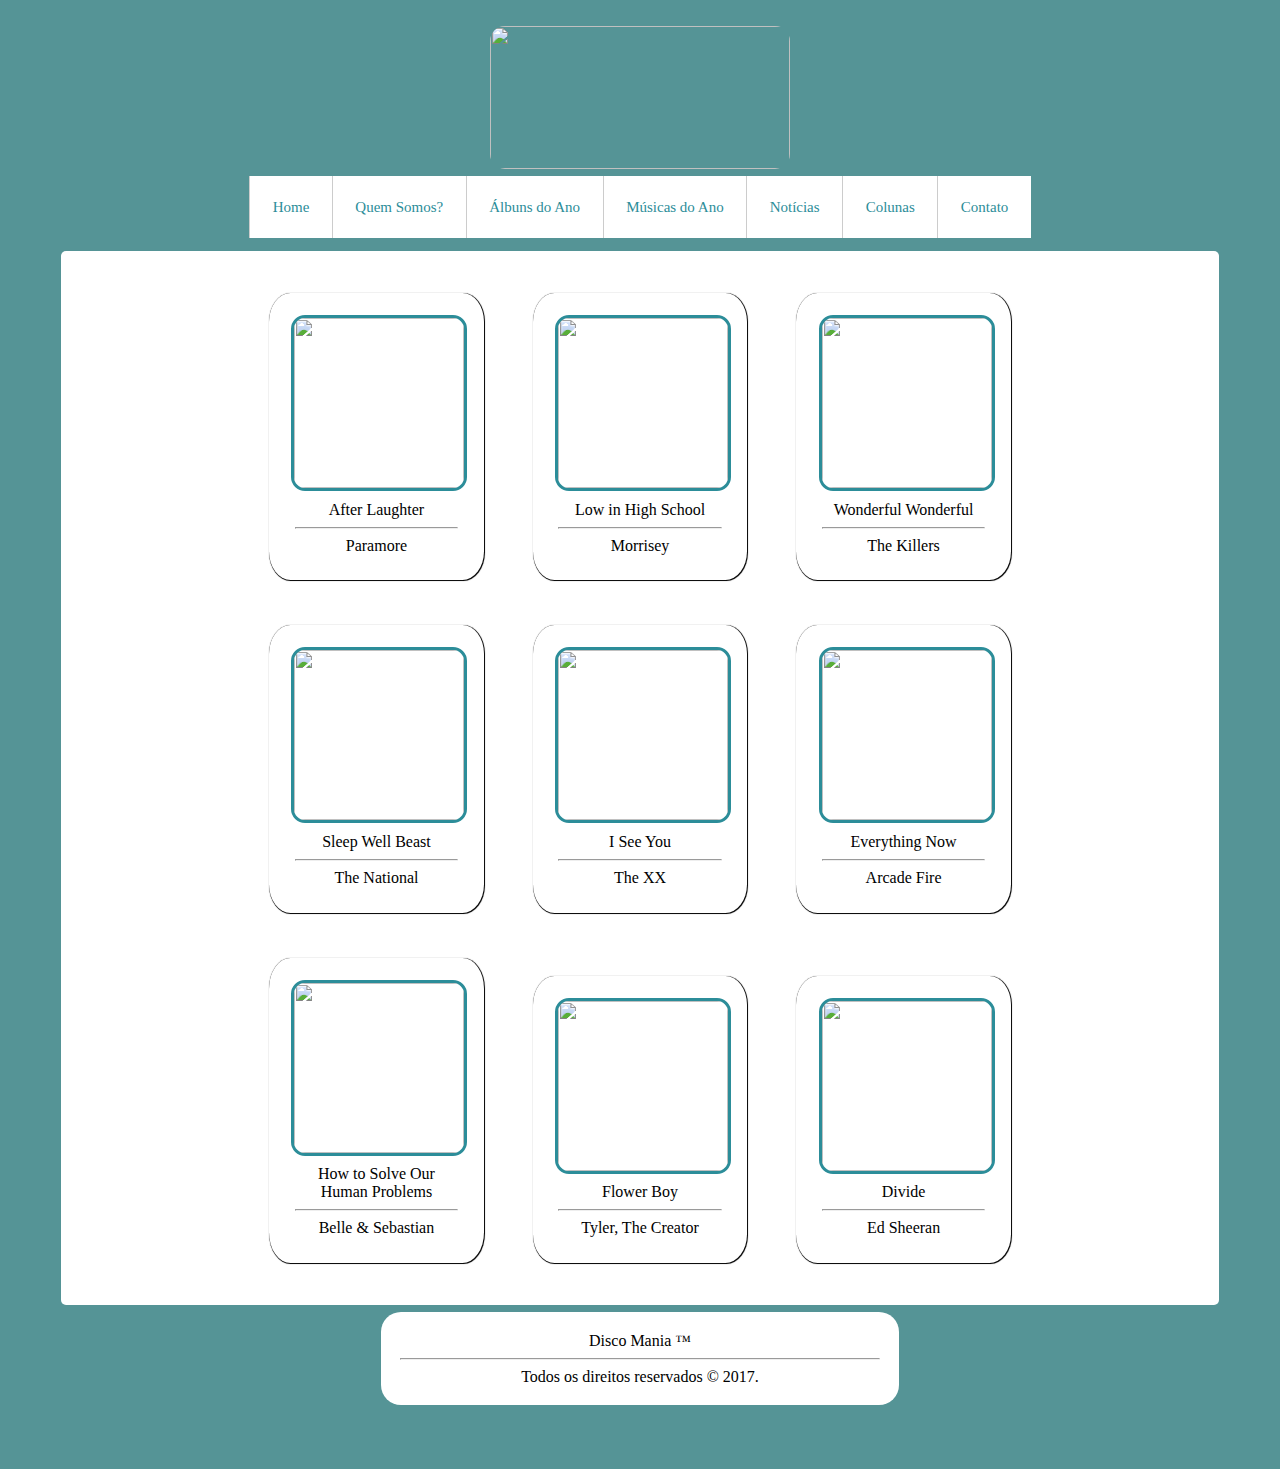
==== albuns.html @ a49dd53c "Add files via upload" ====
<!DOCTYPE html> <!--Tipo do documento-->
<html> <!--Inicio da pagina-->
  <head>
    <meta charset="utf-8"> <!--Codificacao-->
    <link rel="stylesheet" href="Style.css"> <!--Link do arquivo css-->

    <title>Disco Mania</title> <!--Titulo da pagina-->
    <link rel="icon"type="image/png" href="media/icon.png"> <!-- Ícone do site que aparece ao lado do título na aba-->
  </head>
  <body>



    <div id="logo"> <!--Divisao da logo-->
				<a href="index.html"><img id="foto" src="media/foto.jpg" width="300px" height="143px" /></a> <!--Foto com link para a home-->
				</div>

        <div id="menu"> <!--Divisao do menu-->
				  <ul id="nav"> <!--Lista do menu-->
					<li><a href="index.html">Home</a></li><!--Itens com links de diferentes paginas-->
					<li><a href="quem-somos.html">Quem Somos?</a></li>
					<li><a href="albuns.html">Álbuns do Ano</a></li>
          <li><a href="musicas.html">Músicas do Ano</a></li>
					<li><a href="notícias.html">Notícias</a></li>
					<li><a href="colunas.html">Colunas</a></li>
					<li><a href="contato.html">Contato</a></li>
				  </ul>
			</div>

    <div id="corpotexto"> <!--Divisao do artigo-->
      <article id="corpo">
        <!--<div id="titulo">
          <h1>Seja Bem-Vindo!</h1>
        </div>-->

          <div id="linha">

            <div id="news1" class="news">
                <img id="img-teste" src="media/teste4.jpg"  width="170px" height="170px"></img>
                <a id="legenda" href="#">After Laughter<hr>Paramore</a>
            </div>

            <div id="news2" class="news">
              <img id="img-teste" src="media/teste2.jpg"  width="170px" height="170px"></img>
              <a id="legenda" href="#">Low in High School<hr>Morrisey</a>
            </div>

            <div id="news3" class="news" >
                <img id="img-teste" src="media/teste3.png"  width="170px" height="170px"></img>
                <a id="legenda" href="#">Wonderful Wonderful<hr>The Killers</a>

            </div>

          </div>

          <div id="linha">

            <div id="news1" class="news">
                <img id="img-teste" src="media/teste5.jpg"  width="170px" height="170px"></img>
                <a id="legenda" href="#">Sleep Well Beast<hr>The National</a>
            </div>

            <div id="news2" class="news">
              <img id="img-teste" src="media/teste7.jpg"  width="170px" height="170px"></img>
              <a id="legenda" href="#">I See You<hr>The XX</a>

              </div>

            <div id="news3" class="news">
              <img id="img-teste" src="media/teste6.jpg"  width="170px" height="170px"></img>
              <a id="legenda" href="#">Everything Now<hr>Arcade Fire</a>

            </div>

          </div>

          <div id="linha">

            <div id="news1" class="news">
                <img id="img-teste" src="media/teste9.jpg"  width="170px" height="170px"></img>
                <a id="legenda" href="#">How to Solve Our Human Problems<hr>Belle & Sebastian</a>

            </div>

            <div id="news2" class="news">
              <img id="img-teste" src="media/teste8.jpg"  width="170px" height="170px"></img>
              <a id="legenda" href="#">Flower Boy<hr>Tyler, The Creator</a>


              </div>

            <div id="news3" class="news">
              <img id="img-teste" src="media/teste10.jpg"  width="170px" height="170px"></img>
              <a id="legenda" href="#">Divide<hr>Ed Sheeran</a>

            </div>

          </div>



      </article>
    </div>

    <footer> <!--Rodape do site-->
		    <p id="redes">Disco Mania &#0153; <br><hr></p><p> Todos os direitos reservados  &#0169; 2017.</p> <!--Texto do rodape-->
    </footer>

  </body>
</html>
---- Style.css ----
html, body { /*configuracoes basicas do corpo da pagina*/
	margin:0;
	padding:0;
	width:100%;
	background-color: rgba(85,148,150,1);
}

h1 { /*Configuracoes de titulo h1*/
	font-size: 30px; /*Fonte*/
	font-family: "Helvetica Neue", Helvetica, Arial, sans-serif; /*Tipo de fonte*/
	text-align: center; /*Alinhamento*/

}

ul { /*Configuracoes padrao para todas as listas a serem utilizadas*/
	/*margin: 0; Zera as margens da lista*/
	padding: 0;
	list-style: none; /*Zera qualquer predefinicao de estilo da lista*/
}

div#logo
{ /*Divisao que corresponde a logo posicionada no topo da pagina*/

	margin-top: 2%; /*Margem do topo da divisao*/
	display: block; /*Configurando o display como bloco*/
	position: relative; /*Configurando a posicao como relativa*/
	display: table;
	margin: 0 auto;
	margin-top: 2%;
}


div#menu
{
	margin: 0 auto; /*Margens automaticas de orientacao esquerda-direita*/
	margin-top: 0.6%; /*Configurando margem do topo*/
	position: relative; /*Configurando a posicao como relativa*/
	display: block; /*Configurando o display como bloco*/

}

ul#nav
{
	position: relative; /*Configurando a posicao como relativa*/
	display: table; /*Configurando o display do menu como tabela para facilitar a orientacao*/
	margin: 0 auto; /*Margens automaticas de orientacao esquerda-direita*/
	margin-bottom: 1%; /*Margem do fundo*/
}

img#foto{
	position:absolute; /*Tornando a posicao da imagem como absoluta*/
	margin-top: 10px; /*Configurando a margem do topo*/
	position: relative; /*Configurando a posicao como relativa*/
	display: block; /*Configurando o display como bloco*/
	/*margin: 0 auto; Margens automaticas de orientacao esquerda-direita*/
	width: 100%;
	margin: auto;

	border-radius: 15px;
	/*margin-left: 7%;*/

}


ul#nav li
{
	margin-left: 0;
	position: relative; /*Torna a posicao dos itens da lista 'nav', que
											corresponde ao menu, relativos*/
	display: inline-block; /*Define a visualizacao do menu como blocos horizontais*/
	padding: 1.5em;
	padding-left: ;
	padding-right: ;
	font-size: 15px;
	text-align: center;
	background: #fff;
	border-left: 1px solid #ccc;
	/*	border-bottom: 1px solid #ccc;
*/
	}

ul li a
{
	text-decoration: none; /*Zera configuracoes predefinidas*/
	color: #2c8d99; /*Cor do texto*/

}

ul#nav li:hover
{
	background-color: #cdd;

}


h1 {
   margin:0; /*Zerando margem e padding pre-definidos*/
   padding:0;
   margin-bottom: 40px; /*Margem do fundo do h1*/
   font-size:35px; /*Tamanho da fonte*/
/*margin-left:3%;*/
}



div#corpotexto
{
	display: block
	position: relative;


}

article
{
	background-color: white;
	width: 70em;
	border-radius: 5px; /*Raio da borda do artigo*/
	padding: 1.5%; /*Espacamento interno do artigo*/
	margin: 0 auto;
	display: block;
	position: relative;
}

article#corpo h1
{
		font-size: 20pt;
		position: relative;
		text-align: left;
		width: 100%;
		margin: auto;
}

div#titulo
{
	margin:0 auto;
	background-color: rgba(44,141,153,0.6);
	color: #fff;
	text-shadow: 0.6px 0.6px 0.7px #000;
	padding: 0.9%;
	padding-left: 1.3%;
	padding-right: 1.3%;
	display: table;
	border-radius: 5px;
	box-shadow: 0.6px 0.6px 0.7px #000;


}

article#corpo p
{
	background-color: #fff;
	text-align: justify;
	text-indent: 1.7em;
}

footer
{
	background-color: #fff;
	height: 10%;
	width: 30em;
	position: relative;
	display: block;
	margin: 0 auto;
	margin-bottom: 1%;
	border-radius: 20px;
	padding: 1.5%;
	margin-top: 0.6%;
	margin-bottom: 5%;
}

img#img-teste
{
	border-radius: 8%;
	border-width: medium;
    border-style: solid;
    border-color: #2c8d99;

}

div.news
{
		display: inline-block;
		position: relative;
		/*width: 10%;*/
		margin: 0 auto;
		max-width: 170px;
		padding: 2%;
		margin: 2%;
		border-radius: 10%;
		text-align: center;
		background-color: white;
		box-shadow: 0.6px 0.6px 0.7px #000;
		box-shadow: -0.6px -0.6px -0.7px #000;
}

div#linha
{
		text-align: center;
		display: block;
		margin: 0 auto;
}

div#news1
{
}

div#news2
{
}

div#news3
{
}



footer p
{
	margin: 0;
	font-size: 1.0em;

	text-align: center;
}


a#legenda
{
		display: block;
		margin: 2%;
		margin-top: 5%;
		text-decoration: none;
		color: #000;
}

a#legenda:hover
{
/*	font-size: 1.1em;
*/
}

hr
{
	height: 1%;
	color: #2c8d99;
}
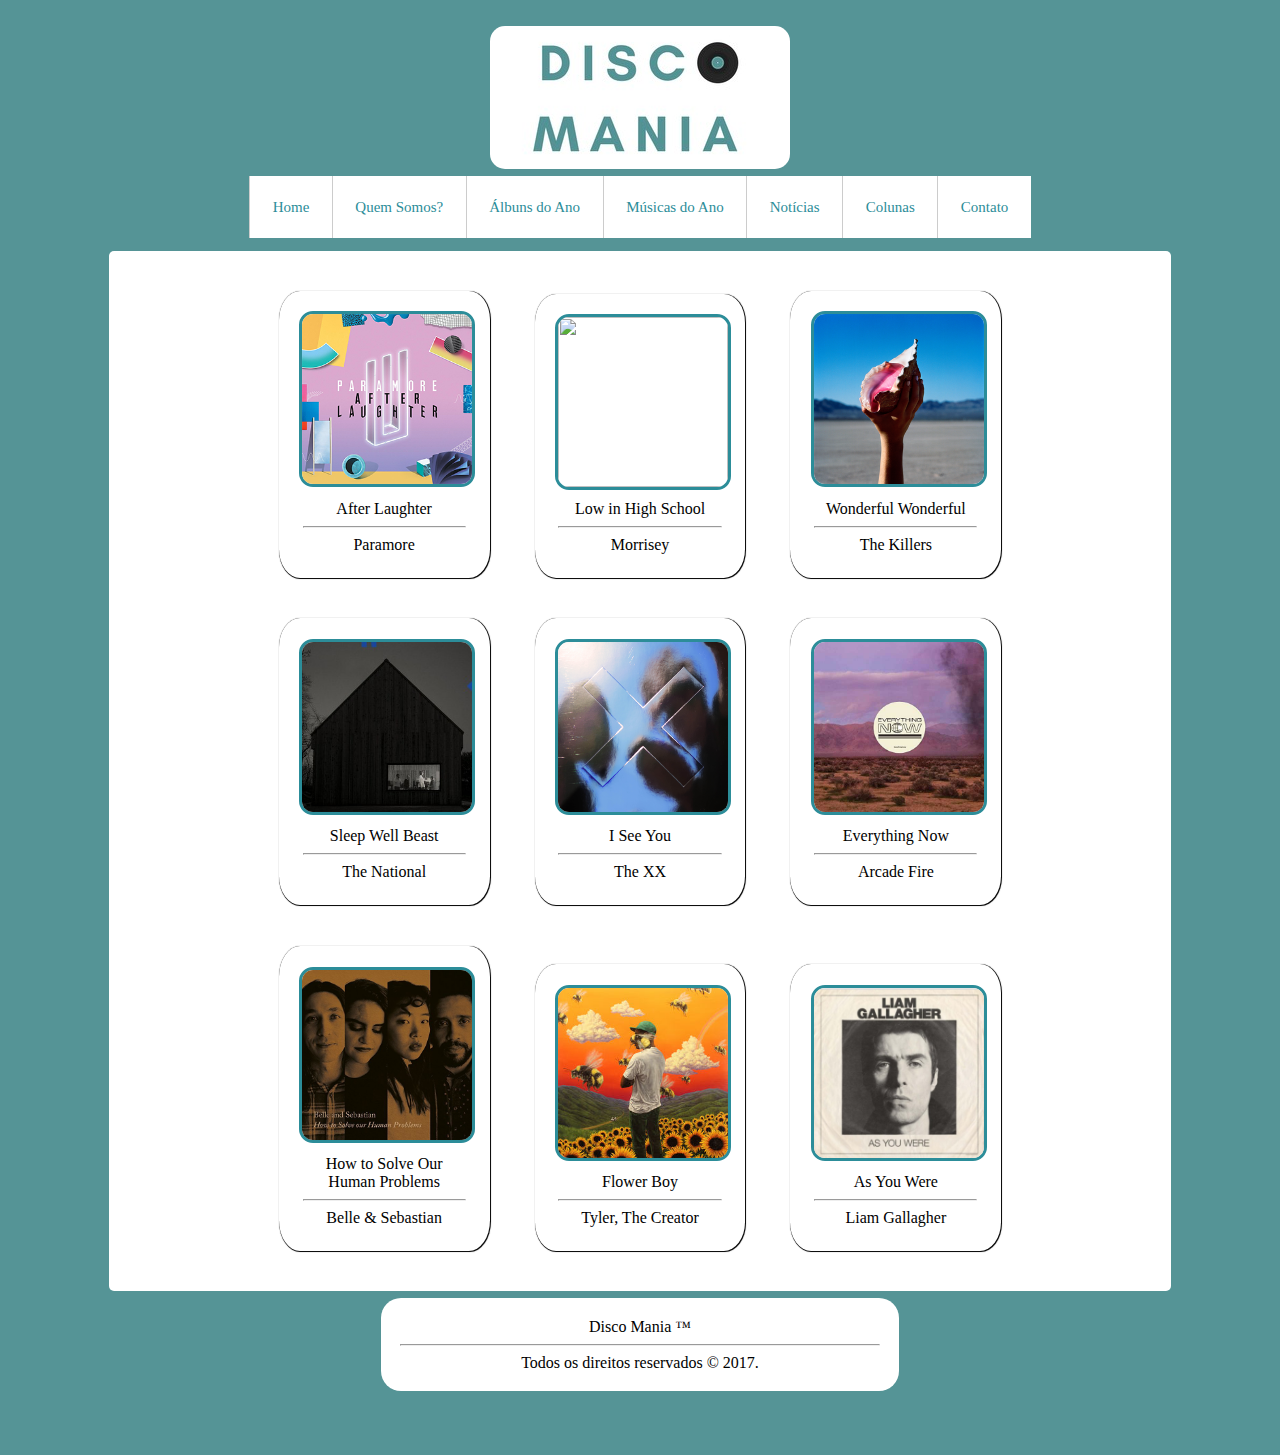
==== commit 1dce8744: "Adc Liam Gallagher" ====
--- a/albuns.html
+++ b/albuns.html
@@ -91,7 +91,7 @@
 
             <div id="news3" class="news">
               <img id="img-teste" src="media/teste10.jpg"  width="170px" height="170px"></img>
-              <a id="legenda" href="#">Divide<hr>Ed Sheeran</a>
+              <a id="legenda" href="#">As You Were<hr>Liam Gallagher</a>
 
             </div>
 
--- a/Style.css
+++ b/Style.css
@@ -105,8 +105,10 @@
 
 div#corpotexto
 {
-	display: block
+	display: block;
 	position: relative;
+	margin: 0 auto;
+
 
 
 }
@@ -114,10 +116,11 @@
 article
 {
 	background-color: white;
-	width: 70em;
 	border-radius: 5px; /*Raio da borda do artigo*/
 	padding: 1.5%; /*Espacamento interno do artigo*/
 	margin: 0 auto;
+	width: 80%;
+
 	display: block;
 	position: relative;
 }
